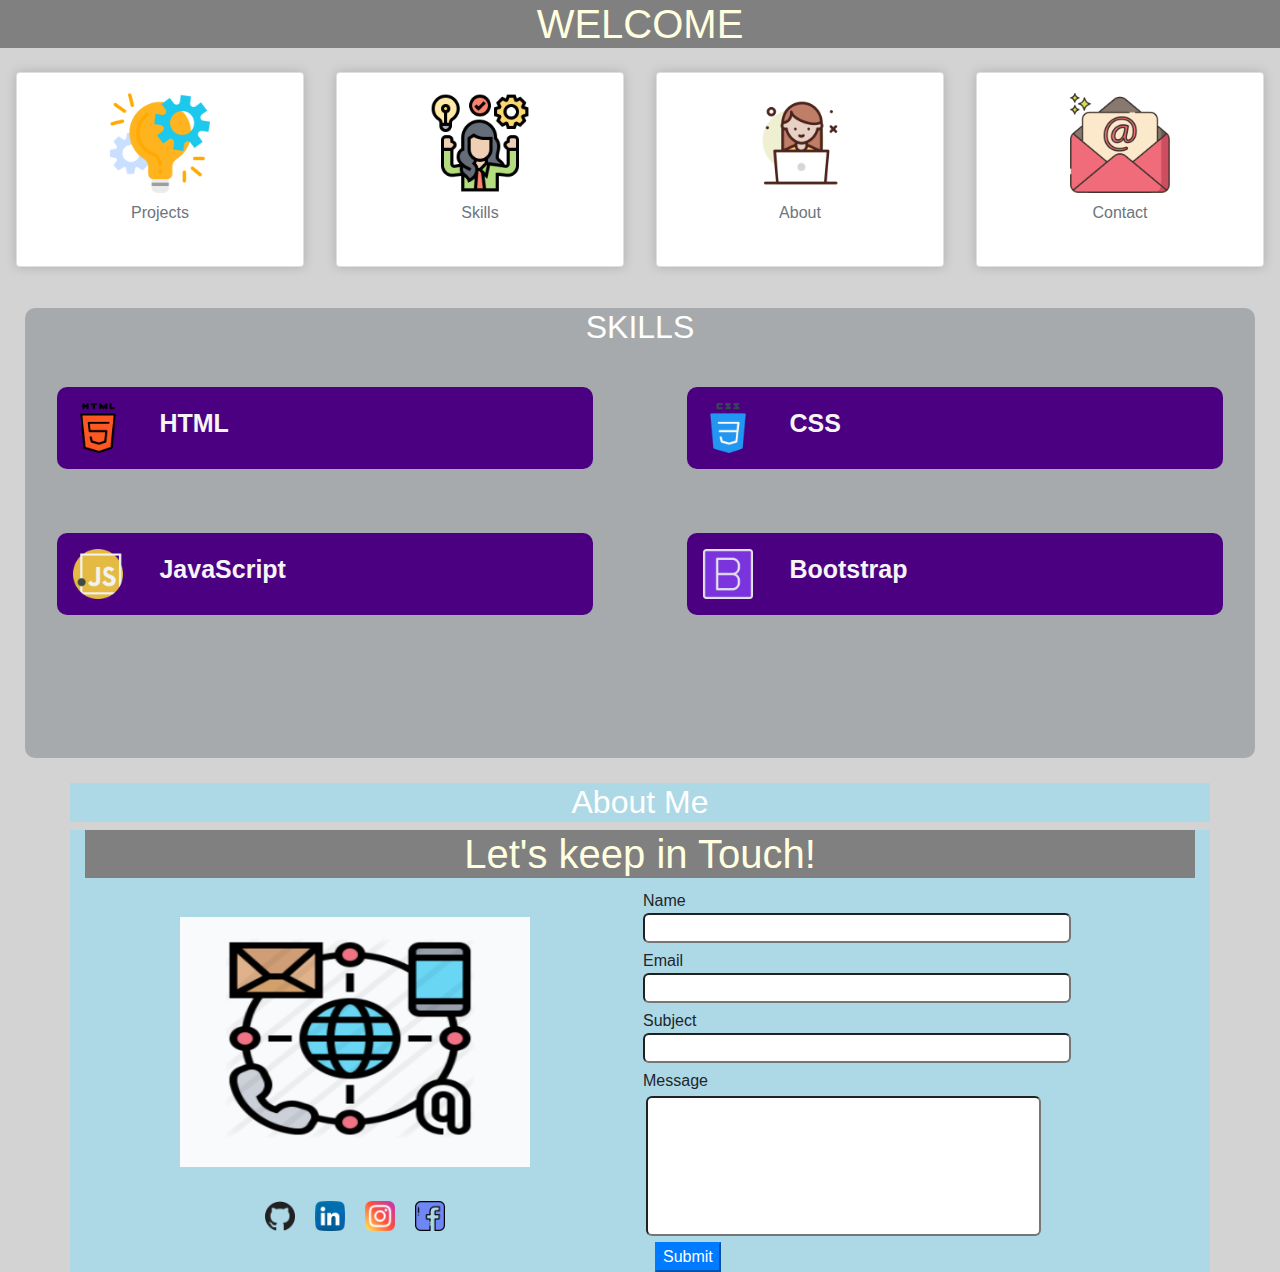
==== about.html @ e59ff5f9 "portfolio: project setup & initial design" ====
<html>


    <head>
        <title>Contact</title>
        <link rel="stylesheet" href="style.css">
        <link rel="stylesheet" href="https://cdnjs.cloudflare.com/ajax/libs/font-awesome/4.7.0/css/font-awesome.min.css">
        <link rel="stylesheet" href="https://stackpath.bootstrapcdn.com/bootstrap/4.5.2/css/bootstrap.min.css" integrity="sha384-JcKb8q3iqJ61gNV9KGb8thSsNjpSL0n8PARn9HuZOnIxN0hoP+VmmDGMN5t9UJ0Z" crossorigin="anonymous">
    </head>
    <body>
        <!-- <div class='m-0 d-flex flex-direction-row' id='header'>
                <div class='nav-bar ml-auto'>
                    <ul>
                        <li id="menu-item">Home</li>
                        <li id="menu-item">About</li>
                        <li id="menu-item">Resume</li>
                        <li id="menu-item">Contact</li>
                    </ul>
                </div>
        </div> -->
        <h1>WELCOME </h1>

        <!-- CARD STARTS -->
        <div class="d-flex">
        <div class="card" style="width: 18rem;" id='boxes'>
            <div class="card-body d-flex flex-column justify-content-center align-items-center">
              <img src='images/project-management.png' width='100px' height='100px' id='thumbnail'/>
              <h6 class="card-subtitle mb-2 p-3 text-muted">Projects</h6>
              
            </div>
          </div>
        <div class="card" style="width: 18rem;" id='boxes'>
            <div class="card-body d-flex flex-column justify-content-center align-items-center">
              <img src='images/competence.png' width='100px' height="100px" id='thumbnail'/>
              <h6 class="card-subtitle mb-2 p-3 text-muted">Skills</h6>
            </div>
          </div>
          <div class="card" style="width: 18rem;" id='boxes'>
            <div class="card-body d-flex flex-column justify-content-center align-items-center">
              <img src='images/student.png' width='100px' height='100px' id='thumbnail'/>
              <h6 class="card-subtitle mb-2 p-3 text-muted">About</h6>
            </div>
          </div>
        
        
            <div class="card" style="width: 18rem;" id='boxes'>
                <div class="card-body d-flex flex-column justify-content-center align-items-center">
                  <img src='images/mail.png' width='100px' height='100px' id="thumbnail"/>
                  <h6 class="card-subtitle mb-2 p-3 text-muted">Contact</h6>
                </div>
          </div>
        </div>
        <!-- CARD ENDS -->

        <!-- <div id='projects'>
            
        </div> -->
        <div id='skills'>
            <h2>SKILLS</h2>
            <div class="row pb-4">
                <div class="col-6">
                    <div id='decorate'>
                    <img src="images/html.png" width="50px" height="50px" id='logo'/>
                    <span id='skill1'>
                        HTML
                    </span>
                    </div>

                    
                </div>
                <div class="col-6">
                    <div id='decorate'>

                    <img src="images/css.png" width="50px" height="50px" id='logo'/>
                    <span id='skill1'>CSS</span>
                </div>
                </div>
            
                    <div class="col-6">
                        <div id='decorate'>
                        <img src="images/javascript.png" width="50px" height="50px" id='logo'/>
                        <span id='skill1'>JavaScript</span>
                    </div>
                    </div>
                    <div class="col-6">
                    <div id='decorate'>

                        <img src="images/bootstrap.png" width="50px" height="50px" id='logo'/>
                        <span id='skill1'>Bootstrap</span>
                    </div>
                    </div>

            </div>

        </div>

<!-- ABOUT ME PAGE -->

        <div class='container'>
            <h2><span>About Me</span></h2>

        </div>


        <div class="container">
            <h1>Let's keep in Touch!</h1>
        
            <div class="row">
                <div class="col-6 d-flex justify-content-center align-items-center flex-column">
                    <img src="images/Capture.PNG" height="250px" width="350px"/>     
                    <div class="d-flex flex-direction-row pt-4">
                        <img src="images/github.png" height="50px" width="50px" style="padding: 10px;"/>
                        <img src="images/linkedin.png" height="50px" width="50px" style="padding: 10px;"/>
                        <img src="images/instagram.png" height="50px" width="50px" style="padding: 10px;"/>
                        <img src="images/facebook.png" height="50px" width="50px" style="padding: 10px;"/>
                    </div>   
                </div>

            

                <div class="col-6"> 

                    <div class='row'>
                        <!-- <div id='message'> -->
                    <div class="message" id='d1'>
                        <div>Name</div>

                        <input type="text p-5px" class='name-inputbox'>
                    </div>
                </div>


                <div class="row">       
                        <!-- <div id='message'> -->
                        <div class="message" id='d2'>
                                <div>Email</div>
                            <input type='email p-3px' class="name-inputbox">
                        </div>
                </div>
                
            
                <div class="row">
                    
                        <div class="message" id='d3'>
                            <div>Subject</div>
                            <input type="text p-3px" class='sub-inputbox'>
                        </div>
                </div>

                <div class="row">

                        <div class="message" id='d4'>
                            <div>Message</div>
                            <input type="text p-3px" class='msg-inputbox'>
                        </div>
                </div> 
                <div>
                    <button class="btn-primary" onclick='myFunction()'>Submit</button>
                    <script>
                    function myFunction(){
                        alert('thank you!');
                    }
        
                </script>
        
                </div>
                   
            </div>       
            </div>
        </div>
           
        <footer>

        </footer>
    </body>


</html>
---- style.css ----
h1{
    text-align: center;
    background-color: gray;
    color: lightyellow;


}

#header{
    background-color: lightblue;
    margin: 4px;
}
ul{
    display: flex;
    flex-direction: row;
    text-align: right;
    float: right;
    background-color: peru;

}

ul {
    list-style: none;
}

#menu-item{
    padding: 10px;
}
.container{
    background-color: lightblue;
}
/* #thumbnail:hover {
    position:relative;
    top:-25px;
    left:-35px;
    width:150px;
    height: auto;
    display:block;
    z-index:999;
    box-shadow: 0 0 11px rgba(33,33,33,.2);;
} */
#message{
    padding-top: 2rem;
    margin: 2px;
    padding-bottom: 2rem;
    display: flex;
    flex-direction: column;
    justify-content: center;
    align-items: center;
    background-color: rgb(133, 156, 180);
}

.card:hover {
    box-shadow: 0 0 11px rgba(33,33,33,.2);
    position:relative;
    top:-25px;
    left:-10px;
    width:150px;
    height: auto;
    display:block;
    z-index:999;
}

#projects{
    
    background-color: lightslategrey;
    height: 50%;
    margin: 25px 25px 0px 25px;
}

#skills{
    background-color: rgb(167, 170, 173);
    height: 50%;
    margin: 25px 25px 25px 25px;
    color: whitesmoke;
    padding-bottom: 5rem;
    border-radius: 10px;    
}

#skill1{
    padding: 1rem;
    font-size: 25px;
    font-weight: bold;
}

#decorate{
    margin: 2rem;
    background-color: indigo;
    border-radius: 10px;
}

#logo{
    margin: 1rem;
}

h2{
    text-align: center;
    color: white;
}

.msg-inputbox{
    border-radius: 6px ;
    width: 70%;
    height: 140px;
    margin: 3px;
}

.name-inputbox{
    border-radius: 6px ;
    width: 100%;
    height: 30px;
}
.sub-inputbox{
    border-radius: 6px ;
    width: 100%;
    height: 30px;
}
#boxes{
    margin: 1rem;
    box-shadow: 0 0 11px rgba(33,33,33,.2); 
}

body{
    background-color: lightgrey !important;
}
#d1{
    margin: 3px;  
    width: 75%; 
}

#d2{
    margin: 3px;
    width: 75%;
}

#d3{
    margin: 3px;
    width: 75%;
}

#d4{
    margin: 3px;
    width: 100%;
}
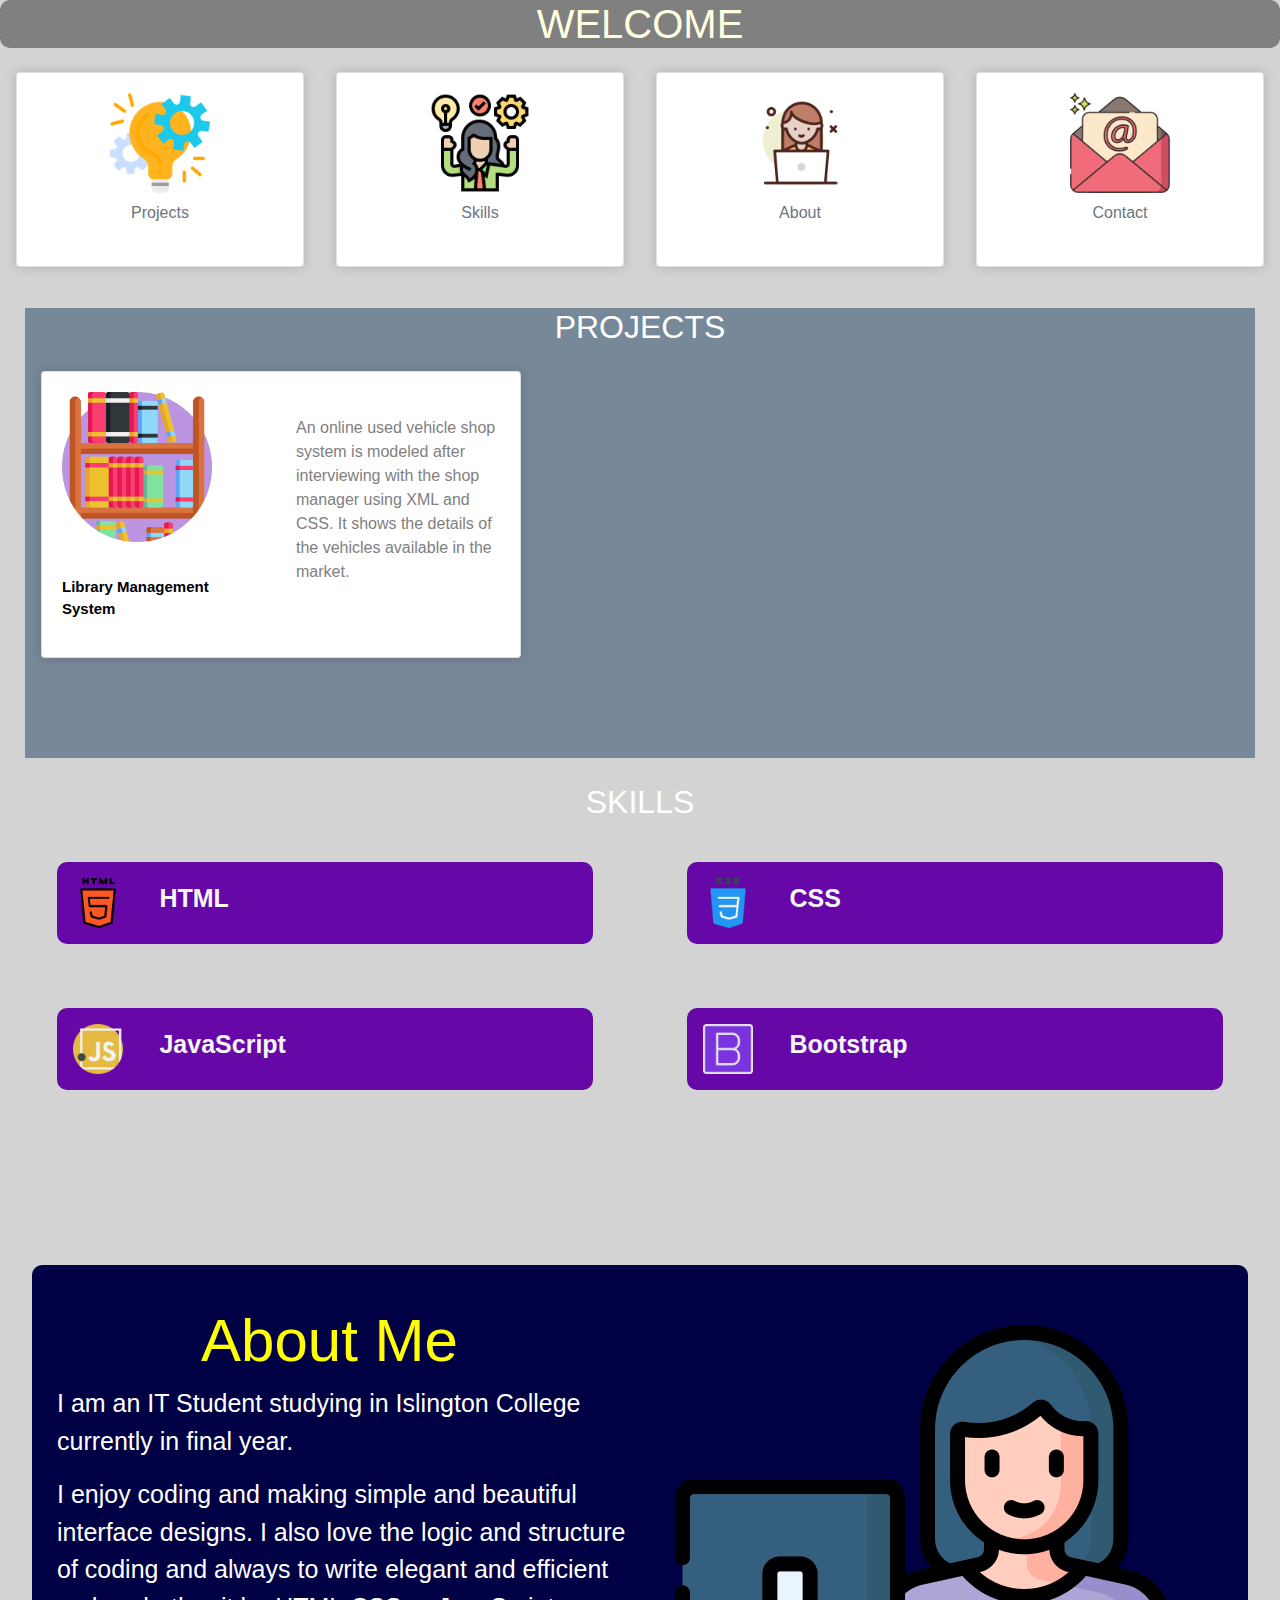
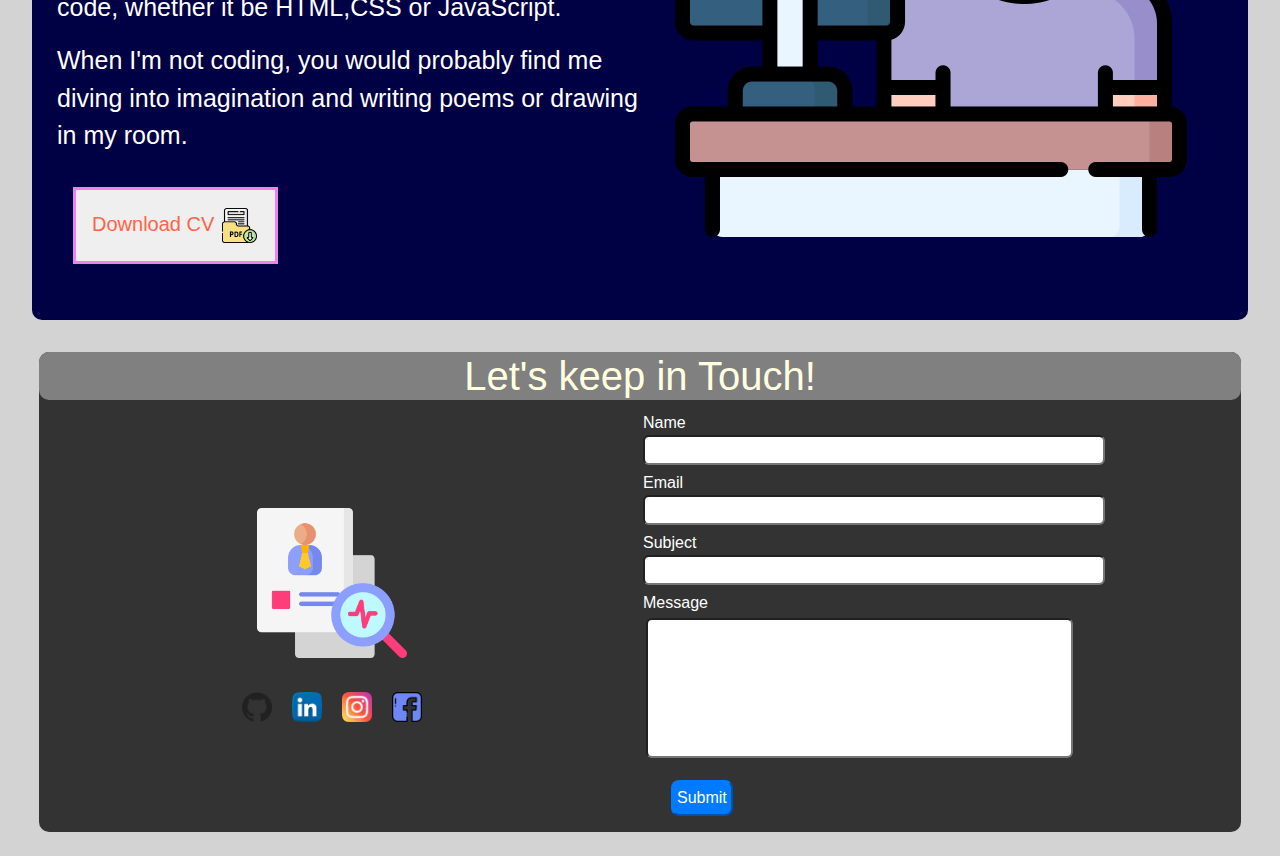
==== commit 79c2d076: "design changes and added projects card" ====
--- a/about.html
+++ b/about.html
@@ -8,16 +8,7 @@
         <link rel="stylesheet" href="https://stackpath.bootstrapcdn.com/bootstrap/4.5.2/css/bootstrap.min.css" integrity="sha384-JcKb8q3iqJ61gNV9KGb8thSsNjpSL0n8PARn9HuZOnIxN0hoP+VmmDGMN5t9UJ0Z" crossorigin="anonymous">
     </head>
     <body>
-        <!-- <div class='m-0 d-flex flex-direction-row' id='header'>
-                <div class='nav-bar ml-auto'>
-                    <ul>
-                        <li id="menu-item">Home</li>
-                        <li id="menu-item">About</li>
-                        <li id="menu-item">Resume</li>
-                        <li id="menu-item">Contact</li>
-                    </ul>
-                </div>
-        </div> -->
+       
         <h1>WELCOME </h1>
 
         <!-- CARD STARTS -->
@@ -52,9 +43,34 @@
         </div>
         <!-- CARD ENDS -->
 
-        <!-- <div id='projects'>
-            
-        </div> -->
+        <div id='projects'>
+
+            <h2>PROJECTS</h2>
+            <div class="d-flex flex-column">
+                <div class="card" style="width: 30rem;" id='boxes'>
+                    <div class="card-body d-flex flex-column justify-content-center align-items-center">
+                        <div class="row">
+                            <div class="col-6">
+                                <img src='images/library.png' width='150px' height='150px' id='thumbnail'/>
+                      <h6 class="card-subtitle mb-2 p-3 text-muted"></h6><p id='topic'>Library Management System</p>
+
+                            </div>
+                            <div class="col-6 pt-4">
+                                <p id='card-headline'>An online used vehicle shop system is modeled after interviewing with the shop manager using XML and CSS. It shows the details of the vehicles available in the market.
+                                </p>
+
+                            </div>
+                        </div>
+                      
+                    </div>
+                  </div>
+            </div>
+
+            
+        </div>
+
+
+
         <div id='skills'>
             <h2>SKILLS</h2>
             <div class="row pb-4">
@@ -96,23 +112,76 @@
 
 <!-- ABOUT ME PAGE -->
 
-        <div class='container'>
-            <h2><span>About Me</span></h2>
-
-        </div>
-
-
-        <div class="container">
+        <div id='aboutme-container'>
+            <div class='row' id='abtme'>
+                <!-- <h2><span>About Me</span></h2> -->
+                    <div class="col-6">
+                        <div class='row' style="width: 100%;">
+                            <h2 id='about-me-header'><span>About Me</span></h2>
+                        </div>
+                        <div class="row">
+                            <p id="about-me-text">
+                                I am an IT Student studying in Islington College currently in final year.
+                            </p>
+                        </div>
+                        <div class="row">
+                            <p id="about-me-sub-text">
+                                I enjoy coding and making simple and beautiful interface designs. I also love the logic and structure of coding and always to write elegant and efficient code, whether it be HTML,CSS or JavaScript.
+                                
+                            </p>
+                        </div>
+                        <div class="row">
+                            <p id="about-me-last-text">
+                                When I'm not coding, you would probably find me diving into imagination and writing poems or drawing in my room.
+                            </p>
+                        </div>
+                        <div class="row">
+                            <button id='click'>Download CV
+                                <img src="images/pdf-file.png" height="35px" width="35px;" style="margin: 2px;">
+                            </button>
+                        </div>
+                    </div>
+                    <div class='col-6'>
+                        <img src="images/information-desk.png" style="margin: 20px;">
+
+                    </div>
+            </div>
+        </div>
+            
+
+    
+
+<!-- CONTACT FORM -->
+        <div class="container-fluid"> 
+            <div class="contact-form">
+
+            
             <h1>Let's keep in Touch!</h1>
         
             <div class="row">
                 <div class="col-6 d-flex justify-content-center align-items-center flex-column">
-                    <img src="images/Capture.PNG" height="250px" width="350px"/>     
+                    <img src="images/data.png" height="150px" width="150px"/>     
                     <div class="d-flex flex-direction-row pt-4">
-                        <img src="images/github.png" height="50px" width="50px" style="padding: 10px;"/>
-                        <img src="images/linkedin.png" height="50px" width="50px" style="padding: 10px;"/>
-                        <img src="images/instagram.png" height="50px" width="50px" style="padding: 10px;"/>
+
+                        <!-- github link -->
+                        <a href="https://github.com/Hope123-ai" target="_blank">
+                        <img src="images/github.png" height="50px" width="50px" style="padding: 10px;"></a>
+                    
+
+                                <!-- LinkedIn link -->
+                        <a href="https://www.linkedin.com/in/aasha-bhandari-46ba711b2/" target="_blank">
+                        <img src="images/linkedin.png" height="50px" width="50px" style="padding: 10px;"/></a>
+
+
+                        <!-- instagram link -->
+                        <a href="https://www.instagram.com/i_m_hope/" target="_blank">
+                        <img src="images/instagram.png" height="50px" width="50px" style="padding: 10px;"/></a>
+
+
+                        <!-- facebook link -->
                         <img src="images/facebook.png" height="50px" width="50px" style="padding: 10px;"/>
+
+
                     </div>   
                 </div>
 
@@ -155,7 +224,7 @@
                         </div>
                 </div> 
                 <div>
-                    <button class="btn-primary" onclick='myFunction()'>Submit</button>
+                    <button class="btn-primary m-3" id='btn-id' onclick='myFunction()'>Submit</button>
                     <script>
                     function myFunction(){
                         alert('thank you!');
@@ -167,6 +236,7 @@
                    
             </div>       
             </div>
+            </div>
         </div>
            
         <footer>
--- a/style.css
+++ b/style.css
@@ -2,6 +2,7 @@
     text-align: center;
     background-color: gray;
     color: lightyellow;
+    border-radius: 10px;
 
 
 }
@@ -23,11 +24,72 @@
     list-style: none;
 }
 
+#aboutme-container{
+    /* background-color: black; */
+     /* background-color: #cbce91ff;  */
+    /* background-color: #9c8aa4; */
+    /* background-color: rgb(167, 170, 173); */
+    background-color: #000044;
+    padding: 2.5rem;
+    border-radius: 10px;
+    
+    /* background-color: #B4DD7F; */
+    margin: 2rem;
+}
+
+/* #abtme{
+    text-align: center;
+} */
+
+#about-me-text{
+    /* color: burlywood; */
+    color: white;
+    font-size: 25px;
+    /* font-weight: bold; */
+
+}
+
+#about-me-sub-text{
+
+    /* padding-left: 1rem; */
+    /* color: #EAF6FF; */
+    color: white;
+    /* color: yellowgreen; */
+    font-size: 25px;
+    /* font-weight: bold; */
+
+}
+#about-me-last-text{
+    
+    color: white;
+    /* color: #FFFFFF; */
+    /* color: #FCD770; */
+
+    font-size: 25px;
+    /* font-weight: bold; */
+}
+
+#about-me-header{
+    text-align: center;
+    padding-left: 9rem;
+    font-size: 60px;
+    /* color: greenyellow; */
+    /* color: violet; */
+    color: yellow;
+
+}
 #menu-item{
     padding: 10px;
 }
-.container{
-    background-color: lightblue;
+.container-fluid{
+    border-radius: 10px;
+}
+.contact-form{
+    /* background-color: #EEC0A5; */
+    background-color: #333333;
+    color: white;
+    margin: 1.5rem !important;
+    border-radius: 10px;
 }
 /* #thumbnail:hover {
     position:relative;
@@ -60,19 +122,39 @@
     display:block;
     z-index:999;
 }
-
+#card-headline{
+    font-style: bold;
+    color: grey;
+    /* background-color:; */
+}
+#topic{
+    color: black;
+    font-weight: bold;
+    font-size: 15px;
+}
+/* h6{
+    color: black;
+} */
 #projects{
     
     background-color: lightslategrey;
     height: 50%;
     margin: 25px 25px 0px 25px;
 }
+#btn-id{
+    border-radius: 8px;
+    padding: 4px;
+}
+
 
 #skills{
-    background-color: rgb(167, 170, 173);
+    /* background-color: rgb(167, 170, 173); */
     height: 50%;
+     /* background-color: #cbce91ff;  */
+    /* background-color: lavender; */
     margin: 25px 25px 25px 25px;
     color: whitesmoke;
+    /* background-color: #a7aaad; */
     padding-bottom: 5rem;
     border-radius: 10px;    
 }
@@ -85,7 +167,9 @@
 
 #decorate{
     margin: 2rem;
-    background-color: indigo;
+    background-color: rgb(101, 8, 167);
+    /* background-color: ; */
+    /* background-color: grey; */
     border-radius: 10px;
 }
 
@@ -96,6 +180,16 @@
 h2{
     text-align: center;
     color: white;
+}
+#click{
+    border: 3px solid violet;
+    /* border-width: 3px; */
+    padding: 1rem;
+    color: tomato;
+    margin: 1rem;
+    font: outline;
+   font-size: 20px;
+    /* font-weight: bold; */
 }
 
 .msg-inputbox{
